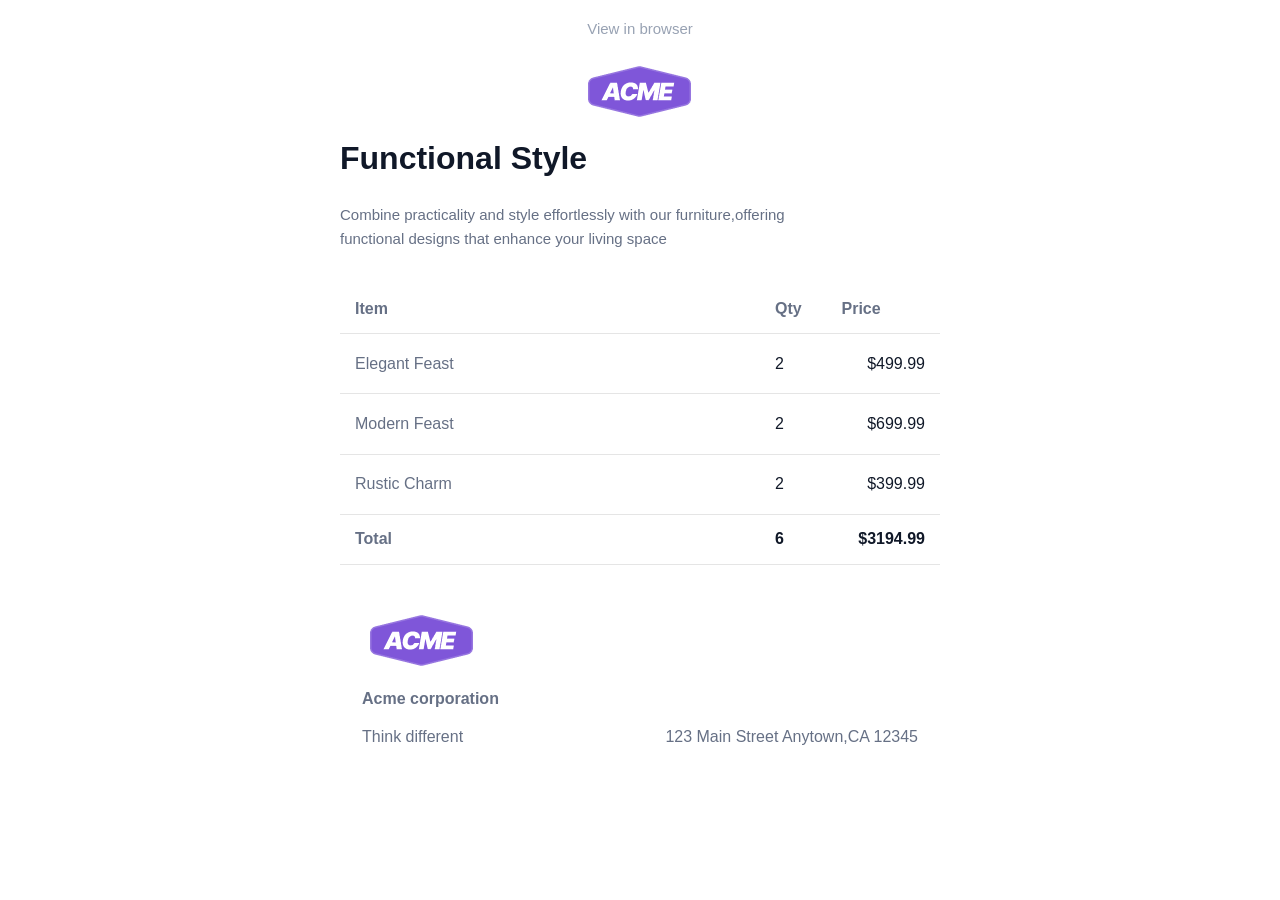
==== index.html @ 402b4046 "Оновила порядок підключення стилів" ====
<!DOCTYPE html>
<html lang="en">
  <head>
    <meta charset="UTF-8">
    <meta name="viewport" content="width=device-width, initial-scale=1.0">
    <title>Acme corporation</title>
    <link rel="stylesheet" href="styles/main.css">
    <link rel="stylesheet" href="styles/normalize.css">
  </head>
  <body>
    <div class="container">
      <div class="view-browser"><a href="#">View in browser</a><br></div>
      <img src="images/Logo.png" alt="Logo"><br>
      <h1>Functional Style</h1>
      <p>
        Combine practicality and style effortlessly with our
        furniture,offering<br>
        functional designs that enhance your living space
      </p>
      <br>
      <table>
        <thead>
          <tr>
            <th>Item</th>
            <th>Qty</th>
            <th>Price</th>
          </tr>
        </thead>
        <tr>
          <td>Elegant Feast</td>
          <td>2</td>
          <td>$499.99</td>
        </tr>
        <tr>
          <td>Modern Feast</td>
          <td>2</td>
          <td>$699.99</td>
        </tr>
        <tr>
          <td>Rustic Charm</td>
          <td>2</td>
          <td>$399.99</td>
        </tr>
        <tfoot>
          <tr>
            <td><strong>Total</strong></td>
            <td><strong>6</strong></td>
            <td><strong>$3194.99</strong></td>
          </tr>
        </tfoot>
      </table>
    </div>
    <table class="footer-table">
      <tr>
        <td>
          <img src="images/logoacme.png" alt="Logo ACME">
        </td>
      </tr>
      <tr>
        <td><strong class="company-name;">Acme corporation</strong></td>
      </tr>
      <tr>
        <td class="footer-text">
          Think different
          <span class="address">123 Main Street Anytown,CA 12345</span>
        </td>
      </tr>
    </table>
  </body>
</html>
---- styles/main.css ----
body {
  font-family: Arial, Helvetica, sans-serif;
}
.container {
  width: 600px;
  margin: 0 auto;
  padding: 20px;
  border-radius: 8px;
  text-align: center;
}
.view-browser {
  margin-bottom: 20px;
}
.view-browser a {
  text-align: center;
  display: inline-block;
  font-size: 15px;
  text-decoration: none;
  color: #98a2b3;
  height: 24px;
  width: 100%;
}
.logo {
  display: block;
  margin: 10px auto;
  width: 119px;
  height: 18.1px;
}
h1 {
  color: #101828;
  text-align: left;
  font-size: 28px;
  width: 552px;
  height: 36px;
  line-height: 24px;
}
p {
  text-align: left;
  font-size: 15px;
  text-align: left;
  color: #667085;
  font-weight: 400;
  line-height: 24px;
}
table {
  width: 100%;
  height: 328px;
  border-collapse: collapse;
  margin-bottom: 20px;
  color: #ffffff;
  height: 280px;
}
th,
td {
  padding: 15px;
  text-align: left;
  color: #101828;
  border-bottom: 1px solid #e5e5e5;
}
th {
  color: #667085;
}
td {
  border-bottom: 1px solid #e5e5e5;
  color: #101828;
}
td:first-child {
  color: #667085;
}
tfoot td {
  font-weight: bold;
}
th:nth-child(1) {
  width: 70%;
  color: #667085;
}
td:nth-child(3) {
  text-align: right;
}
tr:last-child td {
  border-bottom: 1px solid#e5e5e5;
}
.footer-table {
  width: 45%;
  height: 120px;
  border-collapse: collapse;
  margin: 20px auto;
  color: #ffffff;
  margin: 0 auto;
}
.footer-table td {
  padding: 10px;
  border: none;
  color: #667085;
}
.footer-table tr:last-child td {
  border-bottom: none;
}
.company-name {
  color: #101828;
}
.address {
  float: right;
}
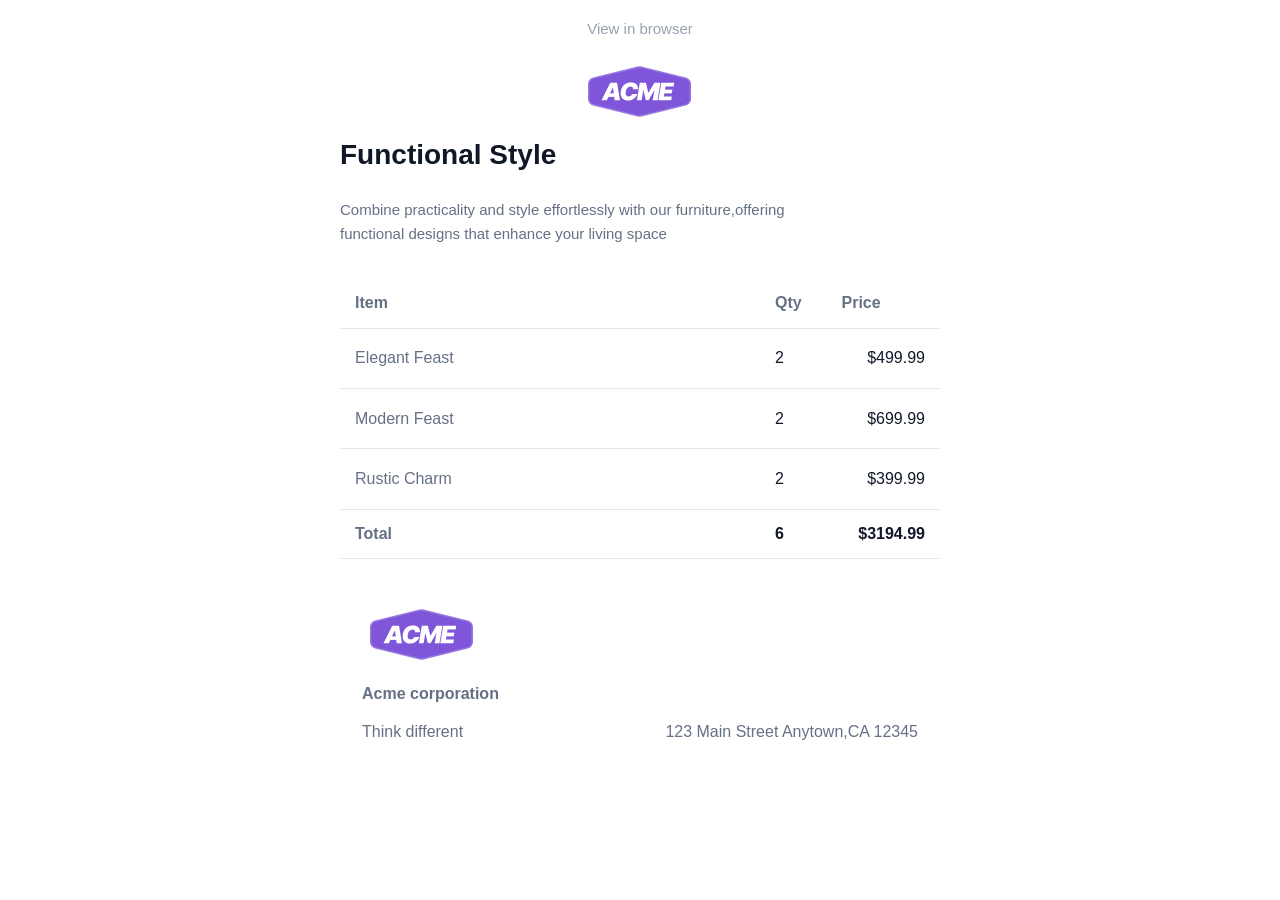
==== commit cba7c604: "Оновила index.html" ====
--- a/index.html
+++ b/index.html
@@ -4,8 +4,8 @@
     <meta charset="UTF-8">
     <meta name="viewport" content="width=device-width, initial-scale=1.0">
     <title>Acme corporation</title>
+    <link rel="stylesheet" href="styles/normalize.css">
     <link rel="stylesheet" href="styles/main.css">
-    <link rel="stylesheet" href="styles/normalize.css">
   </head>
   <body>
     <div class="container">
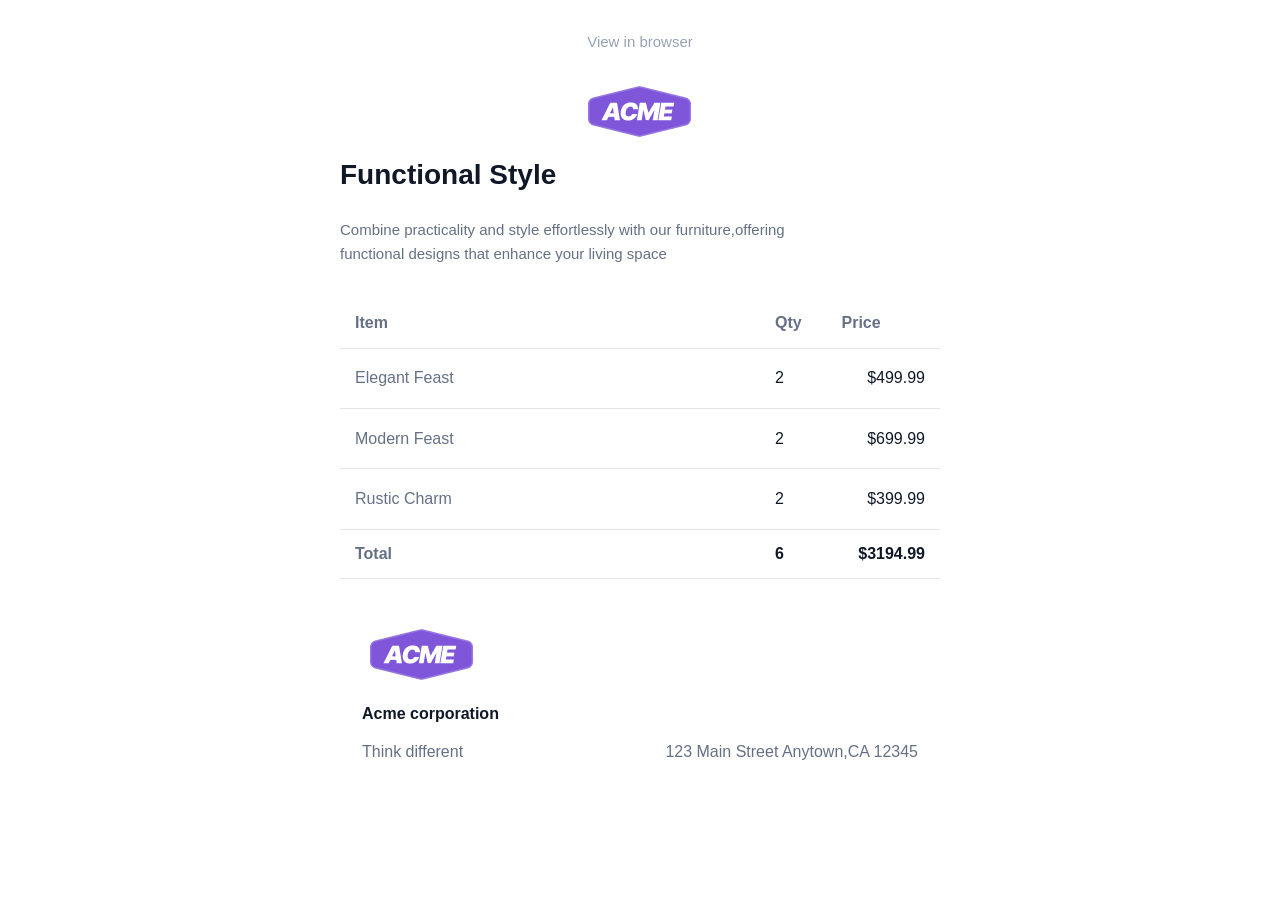
==== commit 1a62c24c: "Оновила html i css" ====
--- a/index.html
+++ b/index.html
@@ -9,15 +9,14 @@
   </head>
   <body>
     <div class="container">
-      <div class="view-browser"><a href="#">View in browser</a><br></div>
+      <div class="view-browser">
+        <a href="#">View in browser</a><br>
+      </div>
       <img src="images/Logo.png" alt="Logo"><br>
       <h1>Functional Style</h1>
-      <p>
-        Combine practicality and style effortlessly with our
+      <p>Combine practicality and style effortlessly with our
         furniture,offering<br>
-        functional designs that enhance your living space
-      </p>
-      <br>
+        functional designs that enhance your living space</p><br>
       <table>
         <thead>
           <tr>
@@ -57,7 +56,7 @@
         </td>
       </tr>
       <tr>
-        <td><strong class="company-name;">Acme corporation</strong></td>
+        <td><strong class="company-name">Acme corporation</strong></td>
       </tr>
       <tr>
         <td class="footer-text">
@@ -70,3 +69,4 @@
 </html>
 
 
+
--- a/styles/main.css
+++ b/styles/main.css
@@ -13,12 +13,13 @@
 }
 .view-browser a {
   text-align: center;
+  font-size: 15px;
+  text-decoration:none;
+  color: #98a2b3;
+  line-height: 24px;
+  width: auto;
   display: inline-block;
-  font-size: 15px;
-  text-decoration: none;
-  color: #98a2b3;
-  height: 24px;
-  width: 100%;
+  padding: 10px 15px;
 }
 .logo {
   display: block;
@@ -37,7 +38,6 @@
 p {
   text-align: left;
   font-size: 15px;
-  text-align: left;
   color: #667085;
   font-weight: 400;
   line-height: 24px;
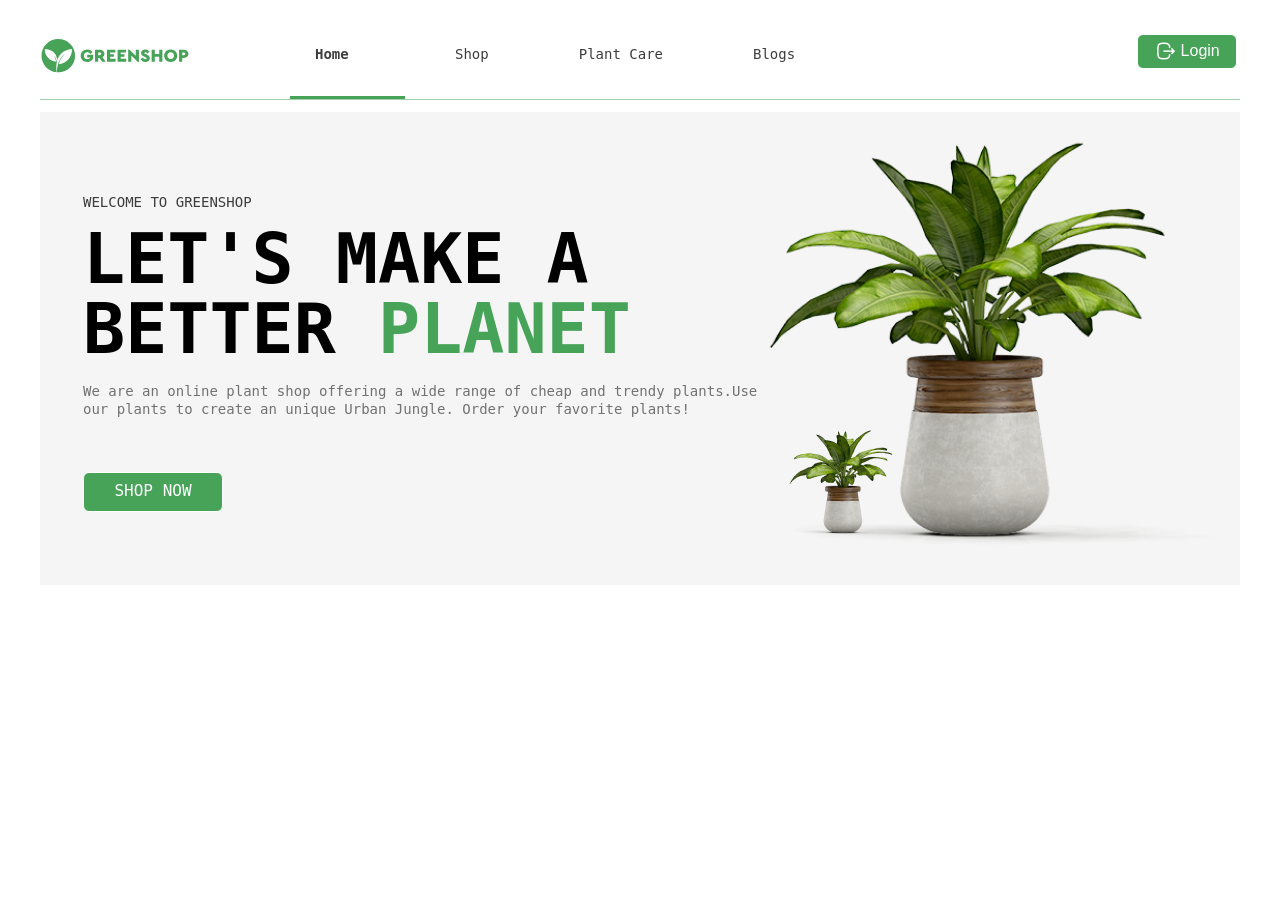
==== commit 652f34ca: "Moved files from Hw_6 to root directory" ====
--- a/index.html
+++ b/index.html
@@ -1,72 +1,61 @@
 <!DOCTYPE html>
 <html lang="en">
-  <head>
+<head>
     <meta charset="UTF-8">
     <meta name="viewport" content="width=device-width, initial-scale=1.0">
-    <title>Acme corporation</title>
-    <link rel="stylesheet" href="styles/normalize.css">
+    <title>GreenShop</title>
+    <link rel="stylesheet" href="styles/reset.css">
     <link rel="stylesheet" href="styles/main.css">
-  </head>
-  <body>
-    <div class="container">
-      <div class="view-browser">
-        <a href="#">View in browser</a><br>
-      </div>
-      <img src="images/Logo.png" alt="Logo"><br>
-      <h1>Functional Style</h1>
-      <p>Combine practicality and style effortlessly with our
-        furniture,offering<br>
-        functional designs that enhance your living space</p><br>
-      <table>
-        <thead>
-          <tr>
-            <th>Item</th>
-            <th>Qty</th>
-            <th>Price</th>
-          </tr>
-        </thead>
-        <tr>
-          <td>Elegant Feast</td>
-          <td>2</td>
-          <td>$499.99</td>
-        </tr>
-        <tr>
-          <td>Modern Feast</td>
-          <td>2</td>
-          <td>$699.99</td>
-        </tr>
-        <tr>
-          <td>Rustic Charm</td>
-          <td>2</td>
-          <td>$399.99</td>
-        </tr>
-        <tfoot>
-          <tr>
-            <td><strong>Total</strong></td>
-            <td><strong>6</strong></td>
-            <td><strong>$3194.99</strong></td>
-          </tr>
-        </tfoot>
-      </table>
-    </div>
-    <table class="footer-table">
-      <tr>
-        <td>
-          <img src="images/logoacme.png" alt="Logo ACME">
-        </td>
-      </tr>
-      <tr>
-        <td><strong class="company-name">Acme corporation</strong></td>
-      </tr>
-      <tr>
-        <td class="footer-text">
-          Think different
-          <span class="address">123 Main Street Anytown,CA 12345</span>
-        </td>
-      </tr>
-    </table>
-  </body>
+</head>
+<body>
+    <header>
+        <div class="logo">
+        <a href="/" class="header-logo">
+            <img src="images/logogreen.svg" alt="GreenShop logo"> 
+        </a>
+    
+            
+        <nav>
+            <ul>
+               <li>
+                <a href="/" class="item-active">Home</a>
+            </li> 
+            <li>
+                <a href="/">Shop</a>
+            </li>
+               <li>
+                <a href="/">Plant Care</a>
+            </li>
+               <li>
+                <a href="/">Blogs</a>
+            </li>
+             </ul>
+        </nav>
+       
+        <button class="login-button">
+       <img src="images/Logout.png" alt="Login logo"><span>Login</span>
+    </button>
+</div> 
+    </header>
+
+    <main>
+        <section class="welcome-block">
+        <div class="text-container">
+            <p class="welcome-text">WELCOME TO GREENSHOP</p>
+            <h1 class="better-planet">LET'S MAKE A <span class="highlight">BETTER <span class="green-planet">PLANET</span></span></h1>
+            <p class="shop-description">
+                <span class="single-line" >We are an online plant shop offering a wide range of cheap and trendy plants.Use</span>
+                <span class="new-sentence"> our plants to create an unique Urban Jungle. Order your favorite plants!</span>
+
+                </p>
+            <a href="/" class="shop-now">SHOP NOW</a>
+        </div>
+        
+            <img src="images/hero.png" alt= "Large Plant">
+       
+             </section>
+    </main>
+</body>
 </html>
 
 
-
--- a/styles/main.css
+++ b/styles/main.css
@@ -1,104 +1,258 @@
-body {
-  font-family: Arial, Helvetica, sans-serif;
-}
-.container {
-  width: 600px;
-  margin: 0 auto;
-  padding: 20px;
-  border-radius: 8px;
-  text-align: center;
-}
-.view-browser {
-  margin-bottom: 20px;
-}
-.view-browser a {
-  text-align: center;
-  font-size: 15px;
-  text-decoration:none;
-  color: #98a2b3;
-  line-height: 24px;
-  width: auto;
-  display: inline-block;
-  padding: 10px 15px;
-}
-.logo {
-  display: block;
-  margin: 10px auto;
-  width: 119px;
-  height: 18.1px;
-}
-h1 {
-  color: #101828;
-  text-align: left;
-  font-size: 28px;
-  width: 552px;
-  height: 36px;
-  line-height: 24px;
-}
-p {
-  text-align: left;
-  font-size: 15px;
-  color: #667085;
+
+* {
+    box-sizing:border-box;
+}
+body{
+    width:100%;
+    max-width: 1440px;
+    height:597px;
+ font-family: "Ubuntu Mono", monospace;
   font-weight: 400;
-  line-height: 24px;
-}
-table {
-  width: 100%;
-  height: 328px;
-  border-collapse: collapse;
-  margin-bottom: 20px;
-  color: #ffffff;
-  height: 280px;
-}
-th,
-td {
-  padding: 15px;
-  text-align: left;
-  color: #101828;
-  border-bottom: 1px solid #e5e5e5;
-}
-th {
-  color: #667085;
-}
-td {
-  border-bottom: 1px solid #e5e5e5;
-  color: #101828;
-}
-td:first-child {
-  color: #667085;
-}
-tfoot td {
-  font-weight: bold;
-}
-th:nth-child(1) {
-  width: 70%;
-  color: #667085;
-}
-td:nth-child(3) {
-  text-align: right;
-}
-tr:last-child td {
-  border-bottom: 1px solid#e5e5e5;
-}
-.footer-table {
-  width: 45%;
-  height: 120px;
-  border-collapse: collapse;
-  margin: 20px auto;
-  color: #ffffff;
-  margin: 0 auto;
-}
-.footer-table td {
-  padding: 10px;
-  border: none;
-  color: #667085;
-}
-.footer-table tr:last-child td {
-  border-bottom: none;
-}
-.company-name {
-  color: #101828;
-}
-.address {
-  float: right;
-}
+  font-style: normal;
+  margin:0px;
+  padding:0px;
+}
+header{
+    font-size:0px;
+    width:100%;
+    max-width:1200px;
+    
+    min-height:53px;
+     
+    border:none;
+    border-bottom:1px solid #46A35880;
+    box-sizing: border-box;
+    margin:  12px auto;
+   
+    
+   
+    
+}
+
+
+   .header-logo, nav, .image-button{  
+    display:inline-block;
+    vertical-align:middle;
+    margin: 0;
+    
+}
+main{
+    width:100%;
+    max-width:1200px;
+    margin-top: 20px;
+
+}
+
+.header-logo img{
+    width:150px;
+    height: 34.3px;
+    margin:0;
+    display: inline;
+    vertical-align:middle;
+   
+    
+}
+.header-logo{
+    padding-right: 100px;
+    
+}
+nav{
+    display: inline;
+}
+
+   
+nav ul{
+    margin:0;
+    padding:0;
+    display: inline-block;
+}
+.header-logo, ul{
+    display: inline-block;
+    vertical-align: middle;
+}
+
+li {
+display:inline;
+line-height:34.3px;
+}
+
+   
+li a{
+    font-size:14px;
+    font-weight:400;
+   display: inline-block;
+    padding:8px 50px 12px;
+    text-decoration:none;
+   
+    color: #3D3D3D;
+   
+}
+li:nth-child(1) a{ /* Home */
+    padding-right: 10px;
+
+}
+li:nth-child(2) a{ /* Shop */
+    padding-right: 40px;
+
+}
+li:nth-child(3) a{ /* Plant Care */
+    padding-right: 40px;
+
+}
+li:nth-last-child(4) a{ /* Blogs */
+    padding-right: 90px;
+
+}
+.item-active{
+    font-weight:700;
+    border-bottom:3px solid #46A358;
+    padding: 25px;
+    width:45px;
+    display:inline-block;
+    text-align: center;
+}
+main{
+    width:1200px;
+    margin:0 auto;
+
+    
+}
+h1{
+    font-size: 70px;
+    font-weight: 700;
+    line-height:70px;
+}
+.green-planet{
+    color: #46A358; ;
+}
+p{
+font-size: 14px;
+font-weight: 500;
+line-height: 16px;
+
+}
+.welcome-block{
+    background-color:#f5f5f5;
+    display: inline-block;
+    width:100%;
+    text-align:left;
+
+}
+.text-container{
+    display: inline-block;
+   width: 56%;
+    vertical-align: top;
+    padding-left: 43px;
+    padding-top: 68px;
+    
+
+
+}
+.welcome-text{
+    font-size:14px;
+    color: #3D3D3D;
+}
+    .better-planet{
+margin-top: 5px;
+    }
+    .shop-description{
+        font-size: 14px;
+        margin-top: -40px;
+        line-height:18px;
+        color: #727272;
+        
+    }
+    
+    
+.single-line{
+    white-space: nowrap;
+}
+.new-sentence{
+    display: block;
+    
+}
+.hero-image {
+    text-align: right;
+    display: inline-block;
+    width: 507px;
+    height: 450px;
+
+
+   
+}
+.shop-now {
+    border:0px;
+    background: #46a358;
+    padding: 10px;
+    border: 1px solid #FFFFFF;
+    border-radius:6px;
+    color: #FFFFFF;
+    text-decoration:none;
+    margin-top: 40px;
+    display: inline-block;
+    width: 140px;
+    height: 40px;
+ text-align: center;
+
+}
+.image-button{ 
+
+display:inline-block;
+    border:none;
+  
+ 
+   
+   
+}
+
+.login-button {
+   
+width: 100px;
+height: 35px;
+font-size: 16px;
+font-weight: 500;
+line-height: 20.11px;
+border: 0px;
+background: #46a358;
+padding: 0px;
+border: 1px solid #FFFFFF;
+border-radius: 6px;
+color: #FFFFFF;
+display: inline-block;
+text-align: center;
+margin-left: 292px;
+
+
+
+
+
+
+
+
+
+}
+.login-button img{
+    display: inline-block;
+    vertical-align: middle;
+    width:20px;
+    height: auto;
+    margin-left:17px;
+    width: 20px;
+    height: 20px;
+    margin-right: 5px;
+    margin-left: 1px;
+   color: #FFFFFF;
+
+    
+
+}
+.login-button span {
+    display: inline-block;
+    line-height: 1;
+    vertical-align: middle;
+   
+
+
+}
+
+
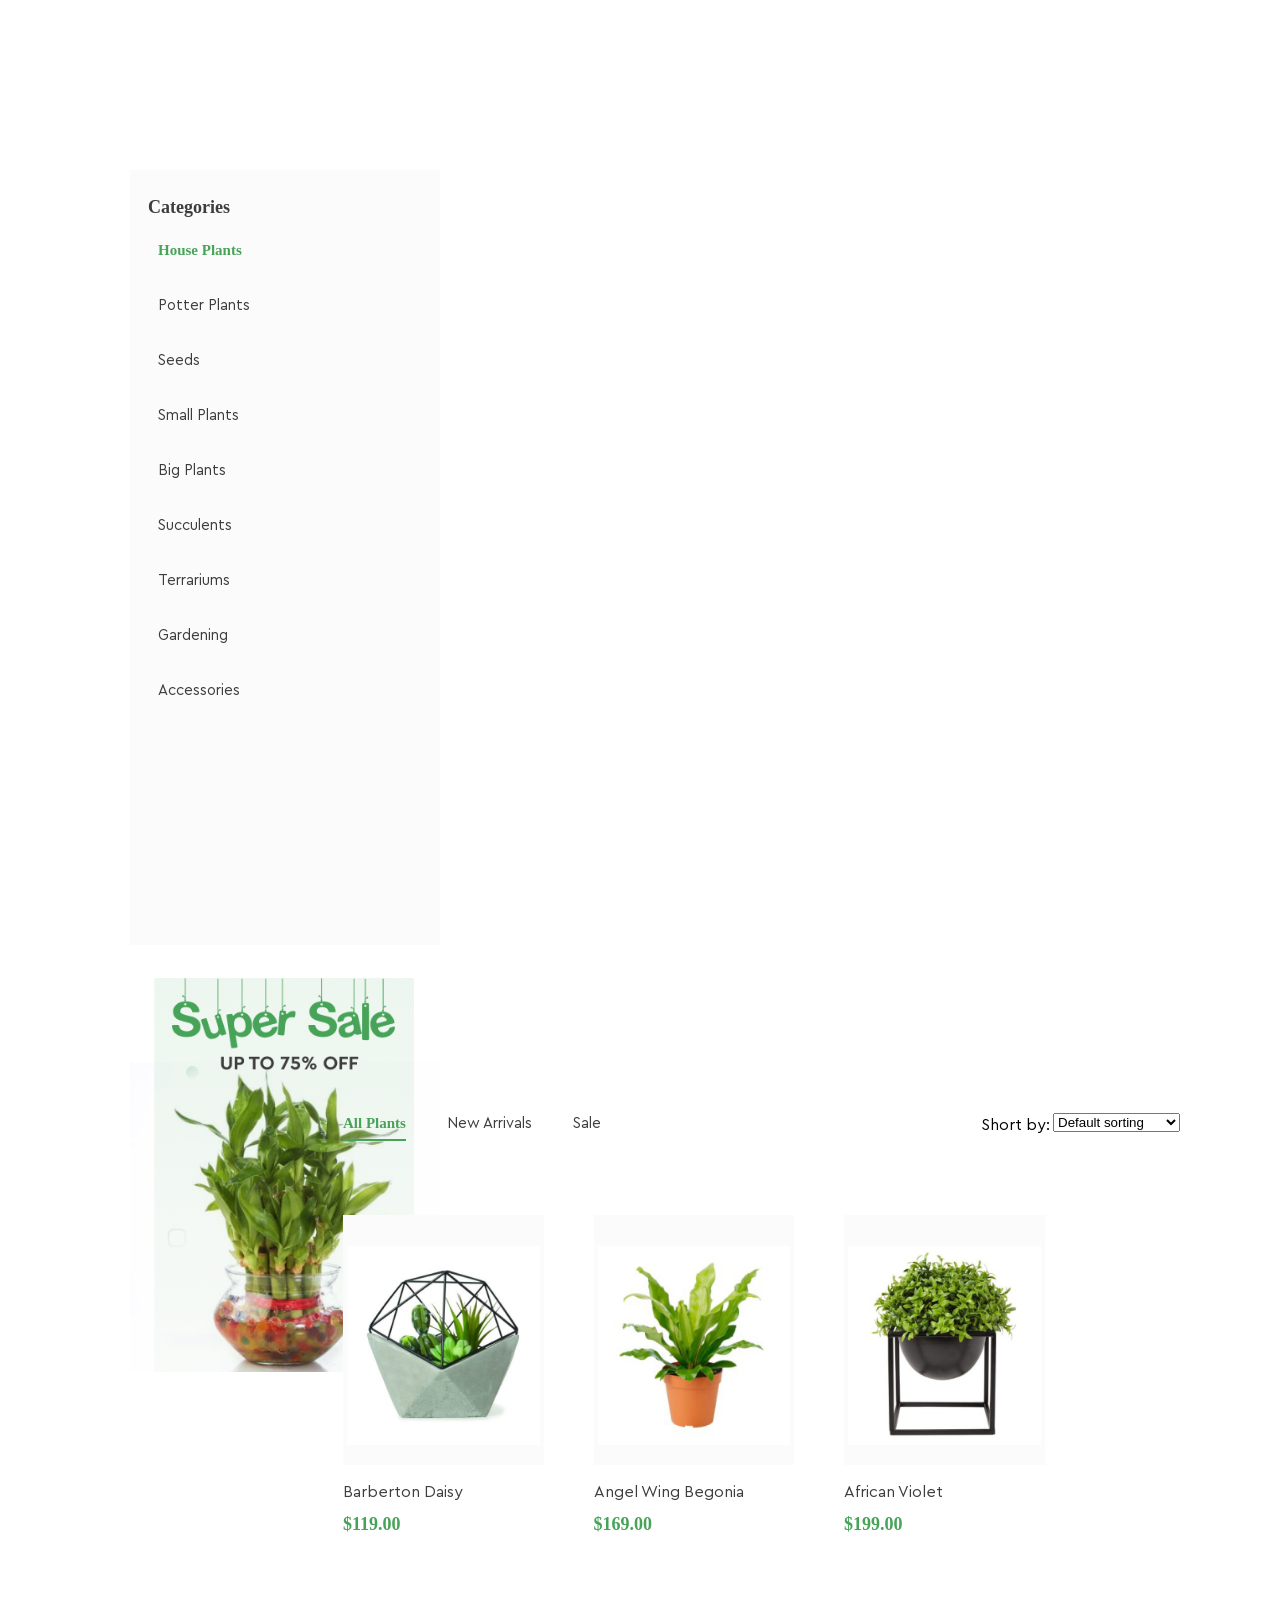
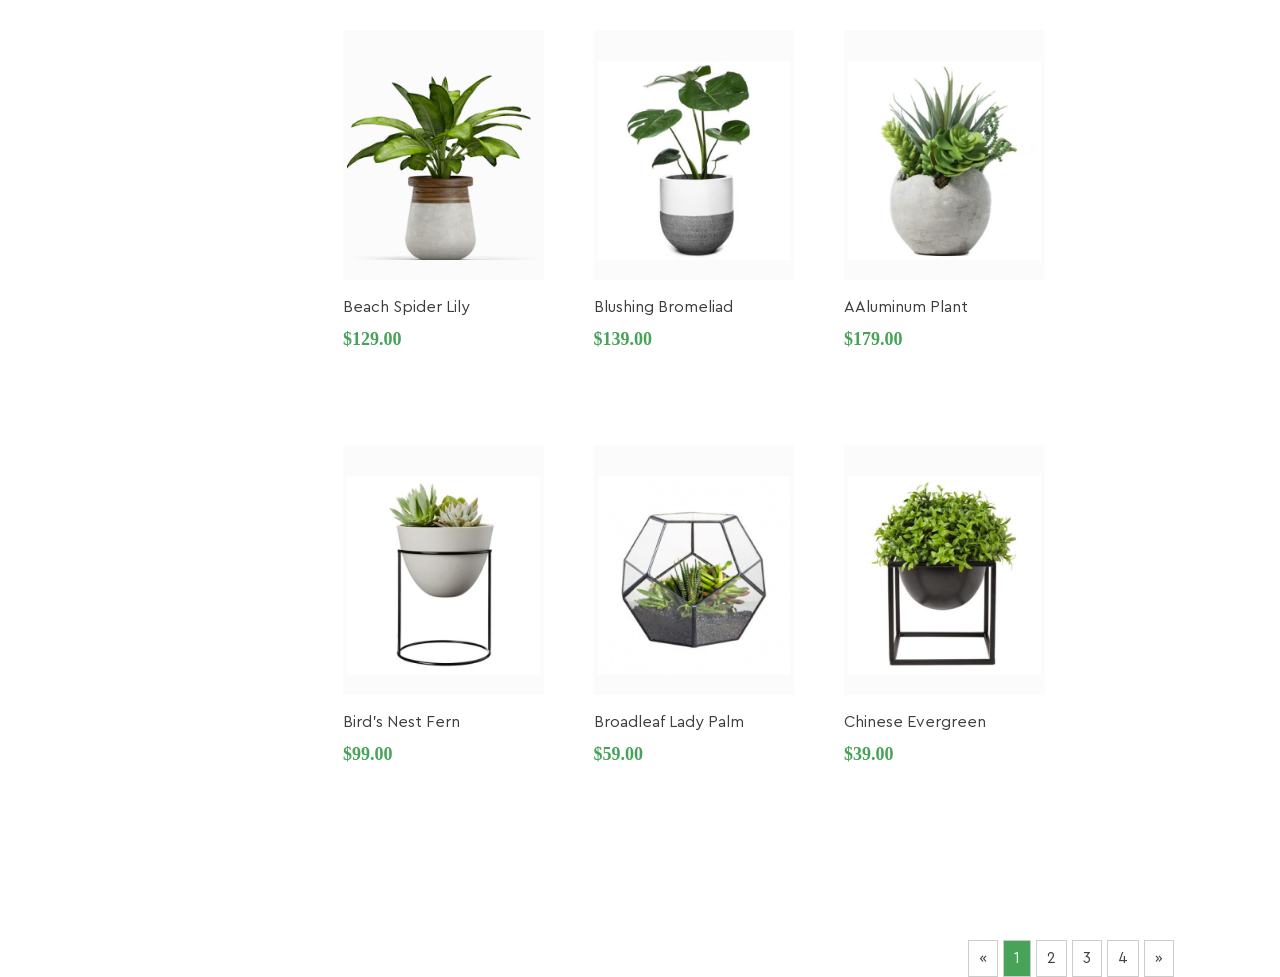
==== commit 56dcedea: "add files" ====
--- a/index.html
+++ b/index.html
@@ -3,59 +3,202 @@
 <head>
     <meta charset="UTF-8">
     <meta name="viewport" content="width=device-width, initial-scale=1.0">
-    <title>GreenShop</title>
-    <link rel="stylesheet" href="styles/reset.css">
-    <link rel="stylesheet" href="styles/main.css">
+    <title>Plants</title>
+    <link rel="stylesheet" href="./styles/fonts.css">
+    <link rel="stylesheet" href="./styles/reset.css">
+    <link rel="stylesheet" href="./styles/main.css">
 </head>
-<body>
-    <header>
-        <div class="logo">
-        <a href="/" class="header-logo">
-            <img src="images/logogreen.svg" alt="GreenShop logo"> 
+<main>
+    <div class="container clear-float">
+        <aside class="sidebar">
+            <h2>Categories</h2>
+            <ul>
+                <li class="active">
+                    <a href="/">House Plants</a></li>
+                <li><a href="/">Potter Plants</a></li>
+                <li><a href="/">Seeds</a></li>
+                <li><a href="/">Small Plants</a></li>
+                <li><a href="/">Big Plants</a></li>
+                <li><a href="/">Succulents</a></li>
+                <li><a href="/">Terrariums</a></li>
+                <li><a href="/"> Gardening</a></li>
+                <li><a href="/">Accessories</a></li>
+                
+            </ul>
+            
+            
+        </aside>
+  
+    
+        <div class="images clear-float">
+         <a href="/">
+            <img src="images/SuperSaleBanner.png" alt="sale banner">
+            
+    
+</a>
+        </div>
+        </div>
+    
+   
+
+        <div class="main clear-float">
+        
+<div class="product-filter clear-float">
+    <div class="tabs">
+        <a href="/" class="active">All Plants</a>
+            <a href="/">New Arrivals</a>
+                <a href="/">Sale</a>
+    </div>
+    <div class="sorting clear-float">
+        <p>Short by:</p>
+        <select>
+            <option>Default sorting</option>
+            <option>Price:Low to High</option>
+            <option>Price:High to Low</option>
+        </select>
+    </div>
+</div>
+
+
+    <a href="/">
+    <article class="product-item">
+        <div class="product-item-head">
+            <img src="./images/image1.png"  alt ="Barberton Daisy">
+        </div>
+        <div class="product-item-body">
+            <h3>Barberton Daisy</h3>
+            <p class="item-product-price">$119.00</p>
+
+        </div>
+       
+</article>
+    </a>
+<a href="/">
+    <article class="product-item">
+        <div class="product-item-head">
+            <img src="./images/product1.png" alt= "Angel Wing Begonia">
+        </div>
+        <div class="product-item-body">
+            <h3>Angel Wing Begonia</h3>
+            <p class="item-product-price">$169.00</p>
+
+        </div>
+
+
+
+</article>
+</a>
+<a href="/">
+    <article class="product-item">
+        <div class="product-item-head">
+            <img src="./images/image2.png" alt= "African Violet" >
+        </div>
+        <div class="product-item-body">
+            <h3>African Violet</h3>
+            <p class="item-product-price">$199.00</p>
+
+        </div>
+    </article>
+</a>
+
+        <div class="clear-float"></div>
+        <a href="/">
+            <article class="product-item">
+                <div class="product-item-head">
+                    <img src="./images/image3.png" alt= "Beach Spider Lily" >
+                </div>
+                <div class="product-item-body">
+                    <h3>Beach Spider Lily</h3>
+                    <p class="item-product-price">$129.00</p>
+        
+                </div>
+            </article>
         </a>
-    
-            
-        <nav>
-            <ul>
-               <li>
-                <a href="/" class="item-active">Home</a>
-            </li> 
-            <li>
-                <a href="/">Shop</a>
-            </li>
-               <li>
-                <a href="/">Plant Care</a>
-            </li>
-               <li>
-                <a href="/">Blogs</a>
-            </li>
-             </ul>
-        </nav>
-       
-        <button class="login-button">
-       <img src="images/Logout.png" alt="Login logo"><span>Login</span>
-    </button>
-</div> 
-    </header>
-
-    <main>
-        <section class="welcome-block">
-        <div class="text-container">
-            <p class="welcome-text">WELCOME TO GREENSHOP</p>
-            <h1 class="better-planet">LET'S MAKE A <span class="highlight">BETTER <span class="green-planet">PLANET</span></span></h1>
-            <p class="shop-description">
-                <span class="single-line" >We are an online plant shop offering a wide range of cheap and trendy plants.Use</span>
-                <span class="new-sentence"> our plants to create an unique Urban Jungle. Order your favorite plants!</span>
-
-                </p>
-            <a href="/" class="shop-now">SHOP NOW</a>
-        </div>
-        
-            <img src="images/hero.png" alt= "Large Plant">
-       
-             </section>
+                <a href="/">
+                    <article class="product-item">
+                        <div class="product-item-head">
+                            <img src="./images/image7.png" alt= "Blushing Bromeliad">
+                        </div>
+                        <div class="product-item-body">
+                            <h3>Blushing Bromeliad</h3>
+                            <p class="item-product-price">$139.00</p>
+                            
+                        </div>
+                    </article>
+                </a>
+                        
+                       
+
+                        <a href="/">
+                            <article class="product-item">
+                                <div class="product-item-head">
+                                    <img src="./images/image8.png" alt= "Aluminum Plant" >
+                                </div>
+                                <div class="product-item-body">
+                                    <h3>AAluminum Plant</h3>
+                                    <p class="item-product-price">$179.00</p>
+                        
+                                </div>
+                            </article>
+                        </a>
+                        <div class="clear-float"></div>  
+                                <a href="/">
+                                    <article class="product-item">
+                                        <div class="product-item-head">
+                                            <img src="./images/image9.png" alt= "Bird's Nest Fern" >
+                                        </div>
+                                        <div class="product-item-body">
+                                            <h3>Bird's Nest Fern</h3>
+                                            <p class="item-product-price">$99.00</p>
+                                
+                                        </div>
+                                    </article>
+                                </a>
+                                        <a href="/">
+                                            <article class="product-item">
+                                                <div class="product-item-head">
+                                                    <img src="./images/product2.png" alt= "Broadleaf Lady Palm" >
+                                                </div>
+                                                <div class="product-item-body">
+                                                    <h3>Broadleaf Lady Palm</h3>
+                                                    <p class="item-product-price">$59.00</p>
+                                        
+                                                </div>
+                                            </article>
+                                        </a>
+                                                
+                                                
+                                            <a href="/">
+                                                <article class="product-item">
+                                                    <div class="product-item-head">
+                                                        <img src="./images/image2.png" alt= "Chinese Evergreen" >
+                                                    </div>
+                                                    <div class="product-item-body">
+                                                        <h3>Chinese Evergreen</h3>
+                                                        <p class="item-product-price">$39.00</p>
+                                            
+                                                    </div>
+                                                    
+                                                </article>
+                                            </a>
+                                            <div class="clear-float"></div>
+                                            
+                                                    
+
+
+
+                                       
+
+<div class="pagination clear-float" >
+<a href="#">&laquo; </a> 
+     <a href="#" class="active" >1</a>
+        <a href="#" >2</a> 
+        <a href="#">3</a>
+         <a href="#">4</a>
+          <a href="#">&raquo;
+          </a>
+        </div>
     </main>
 </body>
+
 </html>
-
-
--- a/styles/fonts.css
+++ b/styles/fonts.css
@@ -0,0 +1,28 @@
+
+
+@font-face {
+    font-family:"Cera Pro";
+    src: url("../font/CeraPro-Bold.eot");
+    src: local("../font/Cera Pro Bold"), local("CeraPro-Bold"),
+        url("../font/CeraPro-Bold.eot?#iefix") format("embedded-opentype"),
+        url("../font/CeraPro-Bold.woff2") format("woff2"),
+        url("../font/CeraPro-Bold.woff") format("woff"),
+        url("../font/CeraPro-Bold.ttf") format("truetype");
+    font-weight: bold;
+    font-style: normal;
+}
+
+@font-face {
+    font-family:"Cera Pro";
+    src: url("../font/CeraPro-Regular.eot");
+    src: local("../font/Cera Pro Regular"), local("CeraPro-Regular"),
+        url("../font/CeraPro-Regular.eot?#iefix") format("embedded-opentype"),
+        url("../font/CeraPro-Regular.woff2") format("woff2"),
+        url("../font/CeraPro-Regular.woff") format("woff"),
+        url("../font/CeraPro-Regular.ttf") format("truetype");
+    font-weight: normal;
+    font-style: normal;
+}
+
+
+
--- a/styles/main.css
+++ b/styles/main.css
@@ -1,258 +1,251 @@
-
-* {
-    box-sizing:border-box;
+*{
+    box-sizing: border-box;
+
 }
 body{
+    font-family:"Cera Pro";
+    font-weight:400 ;
+    font-style: normal;
+    padding: 0;
+    margin: 0 auto;
+    max-width:1440px;
+}
+
+
+.clear-float::after{
+    content: "";
+    display: block;
+    clear: both;
+
+}
+.container img{
+    float: left;
+    width:30%;
+}
+.container p{
+    float: left;
+}
+
+.container{
+
+float: left;
+height: 775px;
+max-width:310px;
+width: 100%;
+background: #FBFBFB;
+margin-top: 170px;
+margin-left:130px;
+
+}
+.images  {
+ 
+    
+  clear: both;
+ 
+
+}
+  .images img{
+   
+  max-width: 100%;
+   float: right;
+    width: 390px;
+ text-align: center;
+   margin-top: 238px;
+   margin-left:180px;
+   
+  }
+
+section .product-filter{
+   overflow: hidden;
+    width: 835px;
+   
+}
+
+
+
+
+.sidebar{
+    margin:0 auto;
+float: left;
+background: #FBFBFB;
+padding:14px 18px;
+   max-width:310px;
+   
+   
+  
+   
+   
+   
+}
+.sidebar h2{
+font-size: 18px;
+font-weight: 700;
+line-height: 16px;
+float: left;
+color: #3D3D3D;
+
+}
+.sidebar ul{
+font-size: 15px;
+font-weight: 400;
+line-height: 40px;
+text-align: left;
+margin:0px;
+padding:0px;
+list-style-type: none;
+
+
+}
+.sidebar ul a {
+    text-decoration: none;
+color:#3D3D3D;
+padding:12px 10px;
+}
+.sidebar ul li {
+margin-bottom: 15px;
+}
+
+
+.sidebar ul li.active a, .sidebar ul li:hover a {
+font-weight:700;
+color: #46A358;
+
+}
+.main{
+width:835px;
+height:1200px;
+float: right;
+margin-top: 170px; 
+margin-left: 50px;
+margin-right: 102px;
+
+
+
+}
+
+
+.tabs{
+    float:left;
+    white-space: nowrap;
+    font-size: 15px;
+font-weight: 400;
+line-height: 16px;
+text-align: left;
+
+    
+}
+.tabs a{
+    margin-right: 37px;
+    text-decoration: none;
+    color: #3D3D3D;
+    border-bottom: 2px solid transparent;
+    padding-bottom: 8px;
+    
+    
+}
+.tabs a:last-child{
+    margin-right:380px;
+}
+.tabs a.active, .tabs a:hover { 
+    color: #46A358;
+    border-bottom: 2px solid #46A358;
+    padding-bottom:8px;
+
+font-weight: 700;
+
+
+}
+
+.sorting{
+
+margin:0;
+
+
+
+}
+.sorting p{
+    float: left;
+    margin: 0;
+    padding:0;
+    white-space: nowrap;
+}
+.sorting select{
+    float:right;
+    margin: -2px;
+   
+    
+   
+}
+ .product-item{
+   float:left;
+    width:30%;
+    margin:0px;
+    padding-top: 80px ;
+    padding-right: 50px;
+   
+  
+    
+    
+}
+.product-item:nth-child(3n){
+    margin-right:0px;
+}
+.product-item img{
     width:100%;
-    max-width: 1440px;
-    height:597px;
- font-family: "Ubuntu Mono", monospace;
-  font-weight: 400;
-  font-style: normal;
-  margin:0px;
-  padding:0px;
-}
-header{
-    font-size:0px;
-    width:100%;
-    max-width:1200px;
-    
-    min-height:53px;
-     
-    border:none;
-    border-bottom:1px solid #46A35880;
-    box-sizing: border-box;
-    margin:  12px auto;
-   
-    
-   
-    
-}
-
-
-   .header-logo, nav, .image-button{  
-    display:inline-block;
-    vertical-align:middle;
-    margin: 0;
-    
-}
-main{
-    width:100%;
-    max-width:1200px;
-    margin-top: 20px;
-
-}
-
-.header-logo img{
-    width:150px;
-    height: 34.3px;
-    margin:0;
-    display: inline;
-    vertical-align:middle;
-   
-    
-}
-.header-logo{
-    padding-right: 100px;
-    
-}
-nav{
-    display: inline;
-}
-
-   
-nav ul{
-    margin:0;
-    padding:0;
-    display: inline-block;
-}
-.header-logo, ul{
-    display: inline-block;
-    vertical-align: middle;
-}
-
-li {
-display:inline;
-line-height:34.3px;
-}
-
-   
-li a{
-    font-size:14px;
-    font-weight:400;
-   display: inline-block;
-    padding:8px 50px 12px;
-    text-decoration:none;
-   
-    color: #3D3D3D;
-   
-}
-li:nth-child(1) a{ /* Home */
-    padding-right: 10px;
-
-}
-li:nth-child(2) a{ /* Shop */
-    padding-right: 40px;
-
-}
-li:nth-child(3) a{ /* Plant Care */
-    padding-right: 40px;
-
-}
-li:nth-last-child(4) a{ /* Blogs */
-    padding-right: 90px;
-
-}
-.item-active{
-    font-weight:700;
-    border-bottom:3px solid #46A358;
-    padding: 25px;
-    width:45px;
-    display:inline-block;
-    text-align: center;
-}
-main{
-    width:1200px;
-    margin:0 auto;
-
-    
-}
-h1{
-    font-size: 70px;
-    font-weight: 700;
-    line-height:70px;
-}
-.green-planet{
-    color: #46A358; ;
-}
-p{
-font-size: 14px;
-font-weight: 500;
-line-height: 16px;
-
-}
-.welcome-block{
-    background-color:#f5f5f5;
-    display: inline-block;
-    width:100%;
-    text-align:left;
-
-}
-.text-container{
-    display: inline-block;
-   width: 56%;
-    vertical-align: top;
-    padding-left: 43px;
-    padding-top: 68px;
-    
-
-
-}
-.welcome-text{
-    font-size:14px;
-    color: #3D3D3D;
-}
-    .better-planet{
-margin-top: 5px;
-    }
-    .shop-description{
-        font-size: 14px;
-        margin-top: -40px;
-        line-height:18px;
-        color: #727272;
-        
-    }
-    
-    
-.single-line{
-    white-space: nowrap;
-}
-.new-sentence{
-    display: block;
-    
-}
-.hero-image {
-    text-align: right;
-    display: inline-block;
-    width: 507px;
-    height: 450px;
-
-
-   
-}
-.shop-now {
-    border:0px;
-    background: #46a358;
-    padding: 10px;
-    border: 1px solid #FFFFFF;
-    border-radius:6px;
-    color: #FFFFFF;
-    text-decoration:none;
-    margin-top: 40px;
-    display: inline-block;
-    width: 140px;
-    height: 40px;
- text-align: center;
-
-}
-.image-button{ 
-
-display:inline-block;
-    border:none;
-  
+    height:250px;
+    object-fit: cover;
+
+   
+  
+}
+.product-item img:nth-child(1){
+    padding:31px 4px 20px;
+    background-color: #FBFBFB;
+
+}
+
+
+h3{
+    
+font-size: 16px;
+font-weight: 400;
+line-height: 16px;
+text-align: left;
+color: #3D3D3D;
+margin-top: 14px;
+
+}
+.item-product-price  {
+  
+font-size: 18px;
+font-weight: 700;
+line-height: 16px;
+text-align: left;
+color: #46A358;
+margin-top: 8px;
+
+}
+.pagination{
+    width:215px;
+    margin-top:160px;
+    float: right;
+}
+.pagination a{
+    float: left;
+    padding:8px 10px;
+    text-decoration: none;
+    border: 1px solid #ccc;
+   margin-left: 5px;
  
-   
-   
-}
-
-.login-button {
-   
-width: 100px;
-height: 35px;
-font-size: 16px;
-font-weight: 500;
-line-height: 20.11px;
-border: 0px;
-background: #46a358;
-padding: 0px;
-border: 1px solid #FFFFFF;
-border-radius: 6px;
-color: #FFFFFF;
-display: inline-block;
-text-align: center;
-margin-left: 292px;
-
-
-
-
-
-
-
-
-
-}
-.login-button img{
-    display: inline-block;
-    vertical-align: middle;
-    width:20px;
-    height: auto;
-    margin-left:17px;
-    width: 20px;
-    height: 20px;
-    margin-right: 5px;
-    margin-left: 1px;
-   color: #FFFFFF;
-
-    
-
-}
-.login-button span {
-    display: inline-block;
-    line-height: 1;
-    vertical-align: middle;
-   
-
-
-}
-
-
+   font-size: 15px;
+   font-weight: 200;
+   color: #3D3D3D;
+
+   
+   
+
+}
+.pagination a.active, .pagination a:hover{
+    background-color: #46A358;
+    color: white;
+}
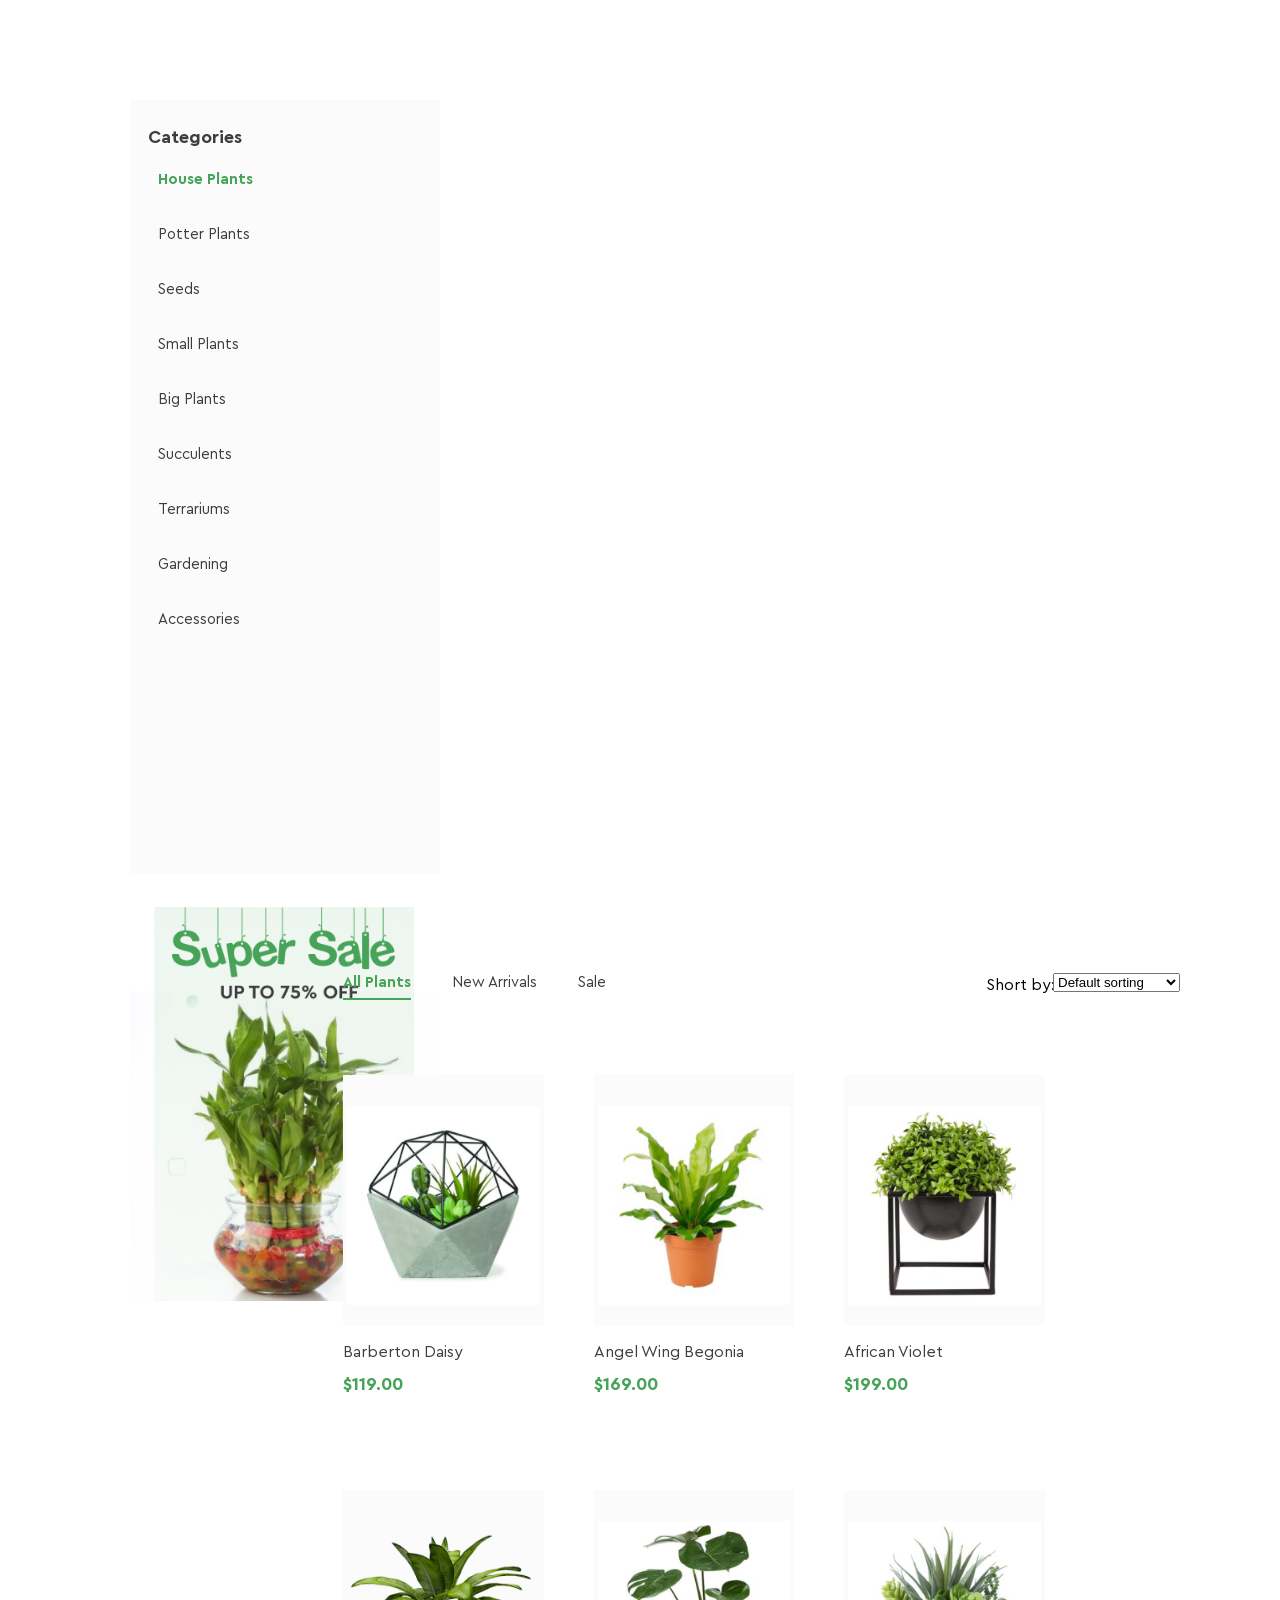
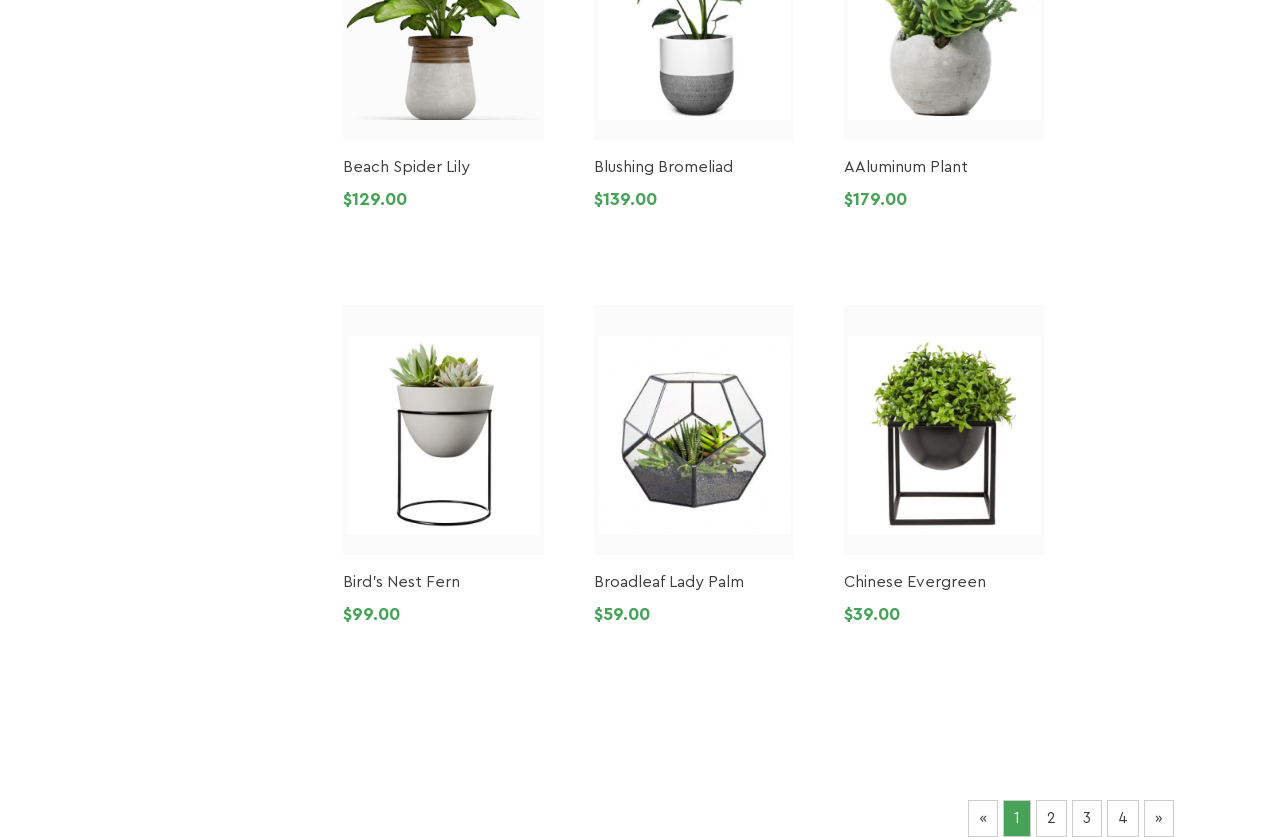
==== commit 0ba4b9d6: "add new changes" ====
--- a/index.html
+++ b/index.html
@@ -4,10 +4,11 @@
     <meta charset="UTF-8">
     <meta name="viewport" content="width=device-width, initial-scale=1.0">
     <title>Plants</title>
-    <link rel="stylesheet" href="./styles/fonts.css">
+    <link rel="stylesheet" href="../styles/fonts.css">
     <link rel="stylesheet" href="./styles/reset.css">
     <link rel="stylesheet" href="./styles/main.css">
 </head>
+<body>
 <main>
     <div class="container clear-float">
         <aside class="sidebar">
@@ -196,8 +197,11 @@
         <a href="#">3</a>
          <a href="#">4</a>
           <a href="#">&raquo;
+         
           </a>
         </div>
+    </div>
+        
     </main>
 </body>
 
--- a/styles/main.css
+++ b/styles/main.css
@@ -3,7 +3,7 @@
 
 }
 body{
-    font-family:"Cera Pro";
+    font-family: "Cera Pro";
     font-weight:400 ;
     font-style: normal;
     padding: 0;
@@ -33,7 +33,7 @@
 max-width:310px;
 width: 100%;
 background: #FBFBFB;
-margin-top: 170px;
+margin-top: 100px;
 margin-left:130px;
 
 }
@@ -115,7 +115,7 @@
 width:835px;
 height:1200px;
 float: right;
-margin-top: 170px; 
+margin-top: 100px; 
 margin-left: 50px;
 margin-right: 102px;
 
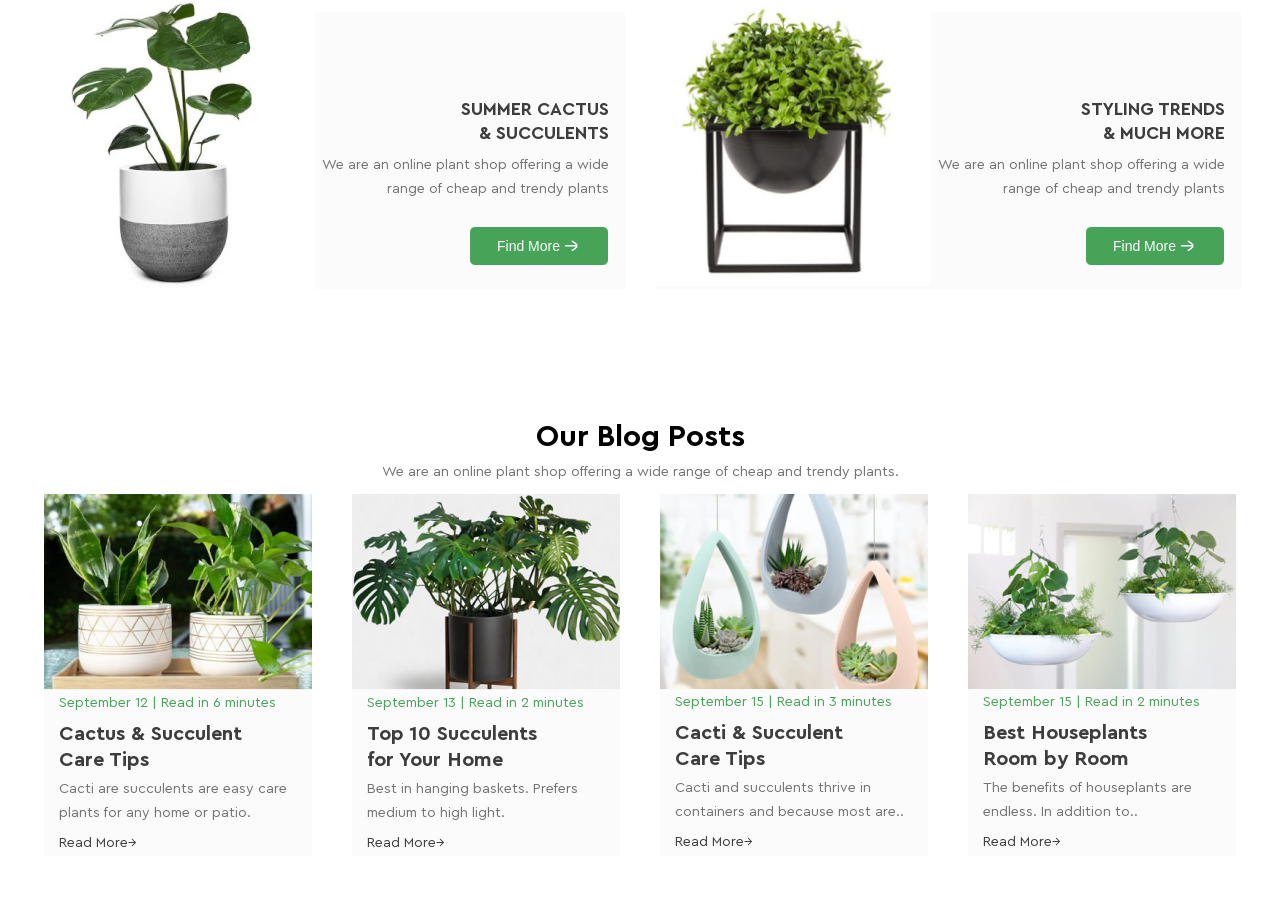
==== commit 83075fc4: "new changes" ====
--- a/index.html
+++ b/index.html
@@ -3,206 +3,105 @@
 <head>
     <meta charset="UTF-8">
     <meta name="viewport" content="width=device-width, initial-scale=1.0">
-    <title>Plants</title>
-    <link rel="stylesheet" href="../styles/fonts.css">
-    <link rel="stylesheet" href="./styles/reset.css">
-    <link rel="stylesheet" href="./styles/main.css">
+    <title>GreenShop</title>
+
+<link rel="stylesheet" href="./styles/reset.css">
+<link rel="stylesheet" href="./styles/main.css">
+<link rel="stylesheet" href="./styles/fonts.css">
 </head>
 <body>
-<main>
-    <div class="container clear-float">
-        <aside class="sidebar">
-            <h2>Categories</h2>
-            <ul>
-                <li class="active">
-                    <a href="/">House Plants</a></li>
-                <li><a href="/">Potter Plants</a></li>
-                <li><a href="/">Seeds</a></li>
-                <li><a href="/">Small Plants</a></li>
-                <li><a href="/">Big Plants</a></li>
-                <li><a href="/">Succulents</a></li>
-                <li><a href="/">Terrariums</a></li>
-                <li><a href="/"> Gardening</a></li>
-                <li><a href="/">Accessories</a></li>
-                
-            </ul>
+    <main>
+    <section class="products">
+        <div class="product">
+            <img src="./images/image1.png" alt="Summer cactus & succulents">
+
+            <div class="text-container">
+              
+<h2 class="header">SUMMER CACTUS & SUCCULENTS</h2>
+              
+<p class="product-description"> We are an online plant shop offering a wide range of cheap and trendy plants</p>
             
-            
-        </aside>
-  
+    <button class="find-button">
+        Find More
+    <img src="./images/iconly.png" alt="Iconly button"> </button>
+
+
+            </div>   
+        </div>
+
+        <div class="product">
+<img src="./images/image2.png" alt="Styling Trends & much more">
+<div class="text-container">
+   
+    <h2 class="header">STYLING TRENDS & MUCH MORE</h2>
+
+<p  class="product-description">We are an online plant shop offering a wide range of cheap and trendy plants</p>
     
-        <div class="images clear-float">
-         <a href="/">
-            <img src="images/SuperSaleBanner.png" alt="sale banner">
-            
+<button class="find-button">
+    Find More
+    <img src="./images/iconly.png" alt="Iconly button"> </button>
+
+
     
-</a>
+</div>
         </div>
-        </div>
-    
+</section>
+<section class="blog-posts">
+    <h1>Our Blog Posts</h1>
+<p>We are an online plant shop offering a wide range of cheap and trendy plants.</p>
+<div class="posts">
+    <div class="post">
+    <img src="./images/image3.png" alt="Cactus & Succulent Care Tips">
+    <div class="text-content">
+        
+    <p class="date">September 12  | Read in 6 minutes</p>
    
+    <h2 class="title">Cactus  & Succulent Care Tips</h2>
+    <p class="description">Cacti are succulents are easy care plants for any home or patio.</p>
+    <a href="/" class="read-more">Read More</a>
+</div> 
+    </div>
 
-        <div class="main clear-float">
-        
-<div class="product-filter clear-float">
-    <div class="tabs">
-        <a href="/" class="active">All Plants</a>
-            <a href="/">New Arrivals</a>
-                <a href="/">Sale</a>
+<div class="posts"></div>
+    <div class="post">
+    <img src="./images/image4.png" alt="Top 10 Succulents for Your Home">
+    <div class="text-content">
+    <p class="date">September 13  | Read in 2 minutes</p>
+    <h2 class="title">Top 10 Succulents for Your Home</h2>
+    <p class="description">Best in hanging baskets. Prefers medium to high light.</p>
+    <a href="/" class="read-more">Read More</a>
     </div>
-    <div class="sorting clear-float">
-        <p>Short by:</p>
-        <select>
-            <option>Default sorting</option>
-            <option>Price:Low to High</option>
-            <option>Price:High to Low</option>
-        </select>
+    </div>
+
+    <div class="posts"></div>
+    <div class="post">
+    <img src="./images/image5.png" alt="Cacti & Succulent Care Tips">
+    <div class="text-content">
+    <p class="date">September 15  | Read in 3 minutes</p>
+    <h2 class="title">Cacti & Succulent Care Tips</h2>
+    <p class="description">Cacti and succulents thrive in containers and because most are..</p>
+    <a href="/" class="read-more">Read More</a>
+</div>
+    </div>
+
+<div class="posts"></div>
+    <div class="post">
+    <img src="./images/image6.png" alt="Best Houseplants Room by Room">
+    <div class="text-content">
+    <p class="date">September 15  | Read in 2 minutes</p>
+    <h2 class="title">Best Houseplants Room by Room</h2>
+    <p class="description">The benefits of houseplants are endless. In addition to..</p>
+    <a href="/" class="read-more">Read More</a>
+    </div>
     </div>
 </div>
 
 
-    <a href="/">
-    <article class="product-item">
-        <div class="product-item-head">
-            <img src="./images/image1.png"  alt ="Barberton Daisy">
-        </div>
-        <div class="product-item-body">
-            <h3>Barberton Daisy</h3>
-            <p class="item-product-price">$119.00</p>
-
-        </div>
-       
-</article>
-    </a>
-<a href="/">
-    <article class="product-item">
-        <div class="product-item-head">
-            <img src="./images/product1.png" alt= "Angel Wing Begonia">
-        </div>
-        <div class="product-item-body">
-            <h3>Angel Wing Begonia</h3>
-            <p class="item-product-price">$169.00</p>
-
-        </div>
 
 
 
-</article>
-</a>
-<a href="/">
-    <article class="product-item">
-        <div class="product-item-head">
-            <img src="./images/image2.png" alt= "African Violet" >
-        </div>
-        <div class="product-item-body">
-            <h3>African Violet</h3>
-            <p class="item-product-price">$199.00</p>
 
-        </div>
-    </article>
-</a>
-
-        <div class="clear-float"></div>
-        <a href="/">
-            <article class="product-item">
-                <div class="product-item-head">
-                    <img src="./images/image3.png" alt= "Beach Spider Lily" >
-                </div>
-                <div class="product-item-body">
-                    <h3>Beach Spider Lily</h3>
-                    <p class="item-product-price">$129.00</p>
-        
-                </div>
-            </article>
-        </a>
-                <a href="/">
-                    <article class="product-item">
-                        <div class="product-item-head">
-                            <img src="./images/image7.png" alt= "Blushing Bromeliad">
-                        </div>
-                        <div class="product-item-body">
-                            <h3>Blushing Bromeliad</h3>
-                            <p class="item-product-price">$139.00</p>
-                            
-                        </div>
-                    </article>
-                </a>
-                        
-                       
-
-                        <a href="/">
-                            <article class="product-item">
-                                <div class="product-item-head">
-                                    <img src="./images/image8.png" alt= "Aluminum Plant" >
-                                </div>
-                                <div class="product-item-body">
-                                    <h3>AAluminum Plant</h3>
-                                    <p class="item-product-price">$179.00</p>
-                        
-                                </div>
-                            </article>
-                        </a>
-                        <div class="clear-float"></div>  
-                                <a href="/">
-                                    <article class="product-item">
-                                        <div class="product-item-head">
-                                            <img src="./images/image9.png" alt= "Bird's Nest Fern" >
-                                        </div>
-                                        <div class="product-item-body">
-                                            <h3>Bird's Nest Fern</h3>
-                                            <p class="item-product-price">$99.00</p>
-                                
-                                        </div>
-                                    </article>
-                                </a>
-                                        <a href="/">
-                                            <article class="product-item">
-                                                <div class="product-item-head">
-                                                    <img src="./images/product2.png" alt= "Broadleaf Lady Palm" >
-                                                </div>
-                                                <div class="product-item-body">
-                                                    <h3>Broadleaf Lady Palm</h3>
-                                                    <p class="item-product-price">$59.00</p>
-                                        
-                                                </div>
-                                            </article>
-                                        </a>
-                                                
-                                                
-                                            <a href="/">
-                                                <article class="product-item">
-                                                    <div class="product-item-head">
-                                                        <img src="./images/image2.png" alt= "Chinese Evergreen" >
-                                                    </div>
-                                                    <div class="product-item-body">
-                                                        <h3>Chinese Evergreen</h3>
-                                                        <p class="item-product-price">$39.00</p>
-                                            
-                                                    </div>
-                                                    
-                                                </article>
-                                            </a>
-                                            <div class="clear-float"></div>
-                                            
-                                                    
-
-
-
-                                       
-
-<div class="pagination clear-float" >
-<a href="#">&laquo; </a> 
-     <a href="#" class="active" >1</a>
-        <a href="#" >2</a> 
-        <a href="#">3</a>
-         <a href="#">4</a>
-          <a href="#">&raquo;
-         
-          </a>
-        </div>
-    </div>
-        
+</section>
     </main>
 </body>
-
-</html>
+</html>
--- a/styles/main.css
+++ b/styles/main.css
@@ -1,251 +1,268 @@
 *{
     box-sizing: border-box;
-
-}
-body{
-    font-family: "Cera Pro";
+   
+}
+body {
+max-width: 1440px;
+font-family: "Cera Pro";
     font-weight:400 ;
     font-style: normal;
+    margin: 0 auto;
     padding: 0;
-    margin: 0 auto;
-    max-width:1440px;
-}
-
-
-.clear-float::after{
-    content: "";
-    display: block;
-    clear: both;
-
-}
-.container img{
-    float: left;
-    width:30%;
-}
-.container p{
-    float: left;
-}
-
-.container{
-
-float: left;
-height: 775px;
-max-width:310px;
-width: 100%;
-background: #FBFBFB;
-margin-top: 100px;
-margin-left:130px;
-
-}
-.images  {
- 
-    
-  clear: both;
- 
-
-}
-  .images img{
-   
-  max-width: 100%;
-   float: right;
-    width: 390px;
- text-align: center;
-   margin-top: 238px;
-   margin-left:180px;
-   
-  }
-
-section .product-filter{
-   overflow: hidden;
-    width: 835px;
-   
-}
-
-
-
-
-.sidebar{
-    margin:0 auto;
-float: left;
-background: #FBFBFB;
-padding:14px 18px;
-   max-width:310px;
-   
-   
-  
-   
-   
-   
-}
-.sidebar h2{
+
+    
+
+
+}
+.main {
+    max-width: 1202px;
+    width: 100%;
+
+
+
+
+}
+.products {
+    max-width: 1202px;
+    min-height: 302px;
+    display:flex;
+    justify-content: space-between;
+margin: 0 auto;
+padding-bottom: 130px;
+ padding-top: 12px;
+ 
+}
+.text-container{
+    display: flex;
+    flex-direction: column;
+    align-items:flex-end;
+ 
+
+   
+    
+}
+.header{
+    display: flex;
+    flex-wrap: wrap;
+    width: 150px;
+   min-height:48px;
+padding-bottom:8px;
+margin: 0;
+color: #3D3D3D;
+font-weight: bold;
 font-size: 18px;
 font-weight: 700;
+line-height: 24px;
+padding-top: 37px;
+text-align: right;
+ 
+}
+
+
+.product{
+    width: 586px;
+
+display: flex;
+align-items: center;
+justify-content: center;
+
+background-color: #FBFBFB;
+padding-right:28px;
+padding-top: 25px;
+}
+.product img{
+
+margin-top: -40px;
+
+width: 287px;
+
+
+
+}
+
+
+
+    
+
+.find-button{
+    display:flex ;
+    width:140px;
+height: 40px;
+border: 0px;
+font-size: 14px;
+font-weight: 500;
+line-height: 20px;
+border: 1px solid #FFFFFF;
+border-radius:6px;
+align-items: center;
+justify-content: center;
+background-color:#46A358;
+    color:  #FFFFFF;
+gap: 2px;
+padding: 8px 16px;
+margin-top:25px;
+}
+.find-button img{
+    width: 18px;
+    height: 18px;
+ 
+   margin: 0;
+  
+}
+
+
+.find-button:hover{
+    background-color: #2a9a40;
+}
+.find-button:active{
+    background-color: #46A358;
+    transform: scale(0.95);
+}
+
+
+
+
+p.product-description {
+   color: #727272;
+ 
+   width: 294px;
+   min-height: 45px;
+  text-align: right;
+   font-size: 14px;
+font-weight: 400;
+line-height: 24px;
+
+}
+
+.blog-posts {
+   text-align: center;
+   justify-content: center;
+  width: 100%;
+ max-width:1200px;
+min-height: 447px;
+display: flex;
+flex-direction: column;
+align-items: center;
+margin: 0 auto;
+
+
+}
+.posts{
+    display: flex;
+    justify-content: space-between;
+    flex-wrap: wrap;
+    gap:20px;
+  
+}
+.post{
+  max-width: 268px;
+height: 362px;
+
+background:  #FBFBFB;
+
+
+
+}
+.text-content{
+   display: flex;
+   flex-direction: column;
+   align-items: flex-start;
+   padding-left: 15px;
+    width: 100%;
+   
+
+
+}
+ .blog-posts p.date {
+   color:#46A358;
+font-size: 14px;
+font-weight: 500;
 line-height: 16px;
-float: left;
-color: #3D3D3D;
-
-}
-.sidebar ul{
-font-size: 15px;
-font-weight: 400;
-line-height: 40px;
-text-align: left;
-margin:0px;
-padding:0px;
-list-style-type: none;
-
-
-}
-.sidebar ul a {
-    text-decoration: none;
-color:#3D3D3D;
-padding:12px 10px;
-}
-.sidebar ul li {
-margin-bottom: 15px;
-}
-
-
-.sidebar ul li.active a, .sidebar ul li:hover a {
-font-weight:700;
-color: #46A358;
-
-}
-.main{
-width:835px;
-height:1200px;
-float: right;
-margin-top: 100px; 
-margin-left: 50px;
-margin-right: 102px;
-
-
-
-}
-
-
-.tabs{
-    float:left;
-    white-space: nowrap;
-    font-size: 15px;
-font-weight: 400;
-line-height: 16px;
-text-align: left;
-
-    
-}
-.tabs a{
-    margin-right: 37px;
-    text-decoration: none;
-    color: #3D3D3D;
-    border-bottom: 2px solid transparent;
-    padding-bottom: 8px;
-    
-    
-}
-.tabs a:last-child{
-    margin-right:380px;
-}
-.tabs a.active, .tabs a:hover { 
-    color: #46A358;
-    border-bottom: 2px solid #46A358;
-    padding-bottom:8px;
-
-font-weight: 700;
-
-
-}
-
-.sorting{
-
-margin:0;
-
-
-
-}
-.sorting p{
-    float: left;
-    margin: 0;
-    padding:0;
-    white-space: nowrap;
-}
-.sorting select{
-    float:right;
-    margin: -2px;
-   
-    
-   
-}
- .product-item{
-   float:left;
-    width:30%;
-    margin:0px;
-    padding-top: 80px ;
-    padding-right: 50px;
-   
-  
-    
-    
-}
-.product-item:nth-child(3n){
-    margin-right:0px;
-}
-.product-item img{
-    width:100%;
-    height:250px;
-    object-fit: cover;
-
-   
-  
-}
-.product-item img:nth-child(1){
-    padding:31px 4px 20px;
-    background-color: #FBFBFB;
-
-}
-
-
-h3{
-    
-font-size: 16px;
-font-weight: 400;
-line-height: 16px;
-text-align: left;
-color: #3D3D3D;
-margin-top: 14px;
-
-}
-.item-product-price  {
-  
-font-size: 18px;
+text-align:left;
+max-width: 222px;
+min-height: 16px;
+
+
+
+
+}
+.post img{
+    width: 268px;
+    height:auto;
+margin: 0;
+margin-bottom:2px;
+}
+.blog-posts h1{
+   width: 212px;
+
+font-size: 30px;
 font-weight: 700;
 line-height: 16px;
+text-align: center;
+padding-bottom: 15px;
+}
+.blog-posts p{
+    width: 557px;
+
+    padding-bottom: 10px;
+color:#727272;
+font-size: 14px;
+font-weight: 400;
+line-height: 24px;
+
+
+}
+h2.title {
+   
+    max-width:189px;
+   text-align:left;
+ 
+font-size: 20px;
+font-weight: 700;
+line-height: 26px;
+color: #3D3D3D;
+
+
+
+
+
+
+}
+
+.description{
+    display: flex;
+    flex-wrap: wrap;
+    max-width:242px;
+   min-height: 44px;
+padding-top: 4px;
+padding-bottom: 4px;
 text-align: left;
-color: #46A358;
-margin-top: 8px;
-
-}
-.pagination{
-    width:215px;
-    margin-top:160px;
-    float: right;
-}
-.pagination a{
-    float: left;
-    padding:8px 10px;
-    text-decoration: none;
-    border: 1px solid #ccc;
-   margin-left: 5px;
- 
-   font-size: 15px;
-   font-weight: 200;
-   color: #3D3D3D;
-
-   
-   
-
-}
-.pagination a.active, .pagination a:hover{
-    background-color: #46A358;
-    color: white;
-}
+align-items: flex-start;
+
+ 
+}
+.description p{
+    white-space: normal;
+}
+
+   .read-more{
+    text-align: left;
+   max-width: 89px;
+min-height: 17px;
+ color: #3D3D3D;
+text-decoration: none;
+font-size: 14px;
+font-weight: 500;
+line-height: 16px;
+
+}
+
+a:hover{
+    color:#46A358;
+    
+}
+.read-more::after{
+    content:'\2192';
+color: inherit;
+padding-right: 4px;
+}
--- a/styles/fonts.css
+++ b/styles/fonts.css
@@ -23,6 +23,26 @@
     font-weight: normal;
     font-style: normal;
 }
+@font-face {
+    font-family: 'Cera Pro';
+    src: url("../font/CeraPro-Black.eot");
+    src: local("../font/Cera Pro Black"), local('CeraPro-Black'),
+        url("../font/CeraPro-Black.eot?#iefix") format('embedded-opentype'),
+        url("../font/CeraPro-Black.woff2") format('woff2'),
+        url("../font/CeraPro-Black.woff") format('woff'),
+        url("../font/CeraPro-Black.ttf") format('truetype');
+    font-weight: 900;
+    font-style: normal;
+}
 
-
-
+@font-face {
+    font-family: 'Cera Pro';
+    src: url("../font/CeraPro-Bold.eot");
+    src: local("../font/Cera Pro Bold"), local('CeraPro-Bold'),
+        url("../font/CeraPro-Bold.eot?#iefix") format('embedded-opentype'),
+        url("../font/CeraPro-Bold.woff2") format('woff2'),
+        url("../font/CeraPro-Bold.woff") format('woff'),
+        url("../font/CeraPro-Bold.ttf") format('truetype');
+    font-weight: bold;
+    font-style: normal;
+}
